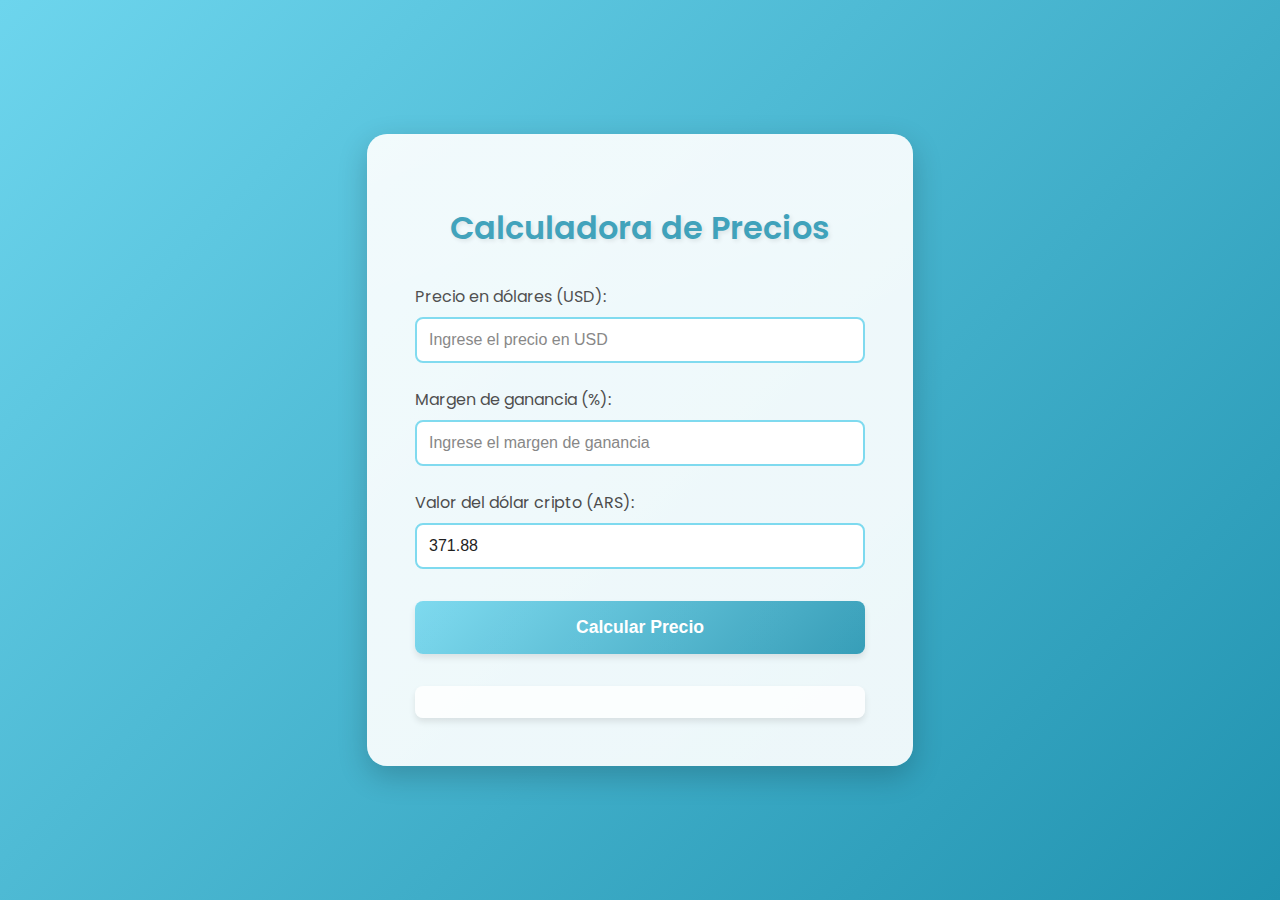
==== NmSZoD889ecTTWTqN.html @ a8c88202 "f" ====
<html><head><base href="https://websimulatorcontent.com"><meta charset="UTF-8"><meta name="viewport" content="width=device-width, initial-scale=1.0"><title>Calculadora de Precios - Dólares a Pesos Argentinos</title><style>
    @import url('https://fonts.googleapis.com/css2?family=Poppins:wght@300;400;600&display=swap');

    body {
        font-family: 'Poppins', sans-serif;
        background: linear-gradient(135deg, #6dd5ed, #2193b0);
        display: flex;
        justify-content: center;
        align-items: center;
        height: 100vh;
        margin: 0;
        overflow: hidden;
    }

    .container {
        background-color: rgba(255, 255, 255, 0.9);
        padding: 3rem;
        border-radius: 20px;
        box-shadow: 0 10px 30px rgba(0, 0, 0, 0.2);
        max-width: 450px;
        width: 100%;
        position: relative;
        overflow: hidden;
    }

    .container::before {
        content: '';
        position: absolute;
        top: -50%;
        left: -50%;
        width: 200%;
        height: 200%;
        background: linear-gradient(
            to bottom right,
            rgba(255, 255, 255, 0.2),
            rgba(255, 255, 255, 0.05)
        );
        transform: rotate(30deg);
        pointer-events: none;
    }

    h1 {
        color: #2193b0;
        text-align: center;
        font-weight: 600;
        margin-bottom: 2rem;
        text-shadow: 2px 2px 4px rgba(0, 0, 0, 0.1);
    }

    label {
        display: block;
        margin-top: 1.5rem;
        color: #333;
        font-weight: 400;
    }

    input {
        width: 100%;
        padding: 0.75rem;
        margin-top: 0.5rem;
        border: 2px solid #6dd5ed;
        border-radius: 8px;
        font-size: 1rem;
        transition: all 0.3s ease;
    }

    input:focus {
        outline: none;
        border-color: #2193b0;
        box-shadow: 0 0 10px rgba(33, 147, 176, 0.3);
    }

    button {
        background: linear-gradient(135deg, #6dd5ed, #2193b0);
        color: white;
        border: none;
        padding: 1rem;
        margin-top: 2rem;
        border-radius: 8px;
        cursor: pointer;
        width: 100%;
        font-size: 1.1rem;
        font-weight: 600;
        transition: all 0.3s ease;
        box-shadow: 0 4px 6px rgba(0, 0, 0, 0.1);
    }

    button:hover {
        transform: translateY(-3px);
        box-shadow: 0 6px 8px rgba(0, 0, 0, 0.15);
    }

    #resultado {
        margin-top: 2rem;
        font-weight: 600;
        text-align: center;
        font-size: 1.4em;
        color: #2193b0;
        padding: 1rem;
        background-color: rgba(255, 255, 255, 0.8);
        border-radius: 8px;
        box-shadow: 0 4px 6px rgba(0, 0, 0, 0.1);
        transition: all 0.3s ease;
    }

    @keyframes float {
        0% { transform: translateY(0px); }
        50% { transform: translateY(-10px); }
        100% { transform: translateY(0px); }
    }

    .container {
        animation: float 6s ease-in-out infinite;
    }
</style></head><body>
<div class="container">
    <h1>Calculadora de Precios</h1>
    <label for="precioDolares">Precio en dólares (USD):</label>
    <input type="number" id="precioDolares" min="0" step="0.01" placeholder="Ingrese el precio en USD">
    
    <label for="margenGanancia">Margen de ganancia (%):</label>
    <input type="number" id="margenGanancia" min="0" max="100" step="0.1" placeholder="Ingrese el margen de ganancia">
    
    <label for="valorDolarCripto">Valor del dólar cripto (ARS):</label>
    <input type="number" id="valorDolarCripto" min="0" step="0.01" placeholder="Valor actual del dólar cripto">
    
    <button onclick="calcularPrecio()">Calcular Precio</button>
    
    <div id="resultado"></div>
</div>

<script>
function calcularPrecio() {
    const precioDolares = parseFloat(document.getElementById('precioDolares').value);
    const margenGanancia = parseFloat(document.getElementById('margenGanancia').value);
    const valorDolarCripto = parseFloat(document.getElementById('valorDolarCripto').value);
    
    if (isNaN(precioDolares) || isNaN(margenGanancia) || isNaN(valorDolarCripto)) {
        document.getElementById('resultado').innerHTML = 'Por favor, ingrese todos los valores.';
        return;
    }
    
    const precioCostoARS = precioDolares * valorDolarCripto;
    const gananciaARS = precioCostoARS * (margenGanancia / 100);
    const precioVentaARS = precioCostoARS + gananciaARS;
    
    const resultado = document.getElementById('resultado');
    resultado.innerHTML = `
        Precio de venta: ${precioVentaARS.toFixed(2)} ARS
    `;
    resultado.style.opacity = '0';
    setTimeout(() => {
        resultado.style.opacity = '1';
    }, 50);
}

function actualizarDolarCripto() {
    const valorFicticio = Math.random() * (400 - 350) + 350;
    document.getElementById('valorDolarCripto').value = valorFicticio.toFixed(2);
}

setInterval(actualizarDolarCripto, 5 * 60 * 1000);
actualizarDolarCripto();

document.querySelectorAll('input').forEach(input => {
    input.addEventListener('focus', function() {
        this.style.transform = 'scale(1.05)';
    });
    input.addEventListener('blur', function() {
        this.style.transform = 'scale(1)';
    });
});
</script>
</body></html>
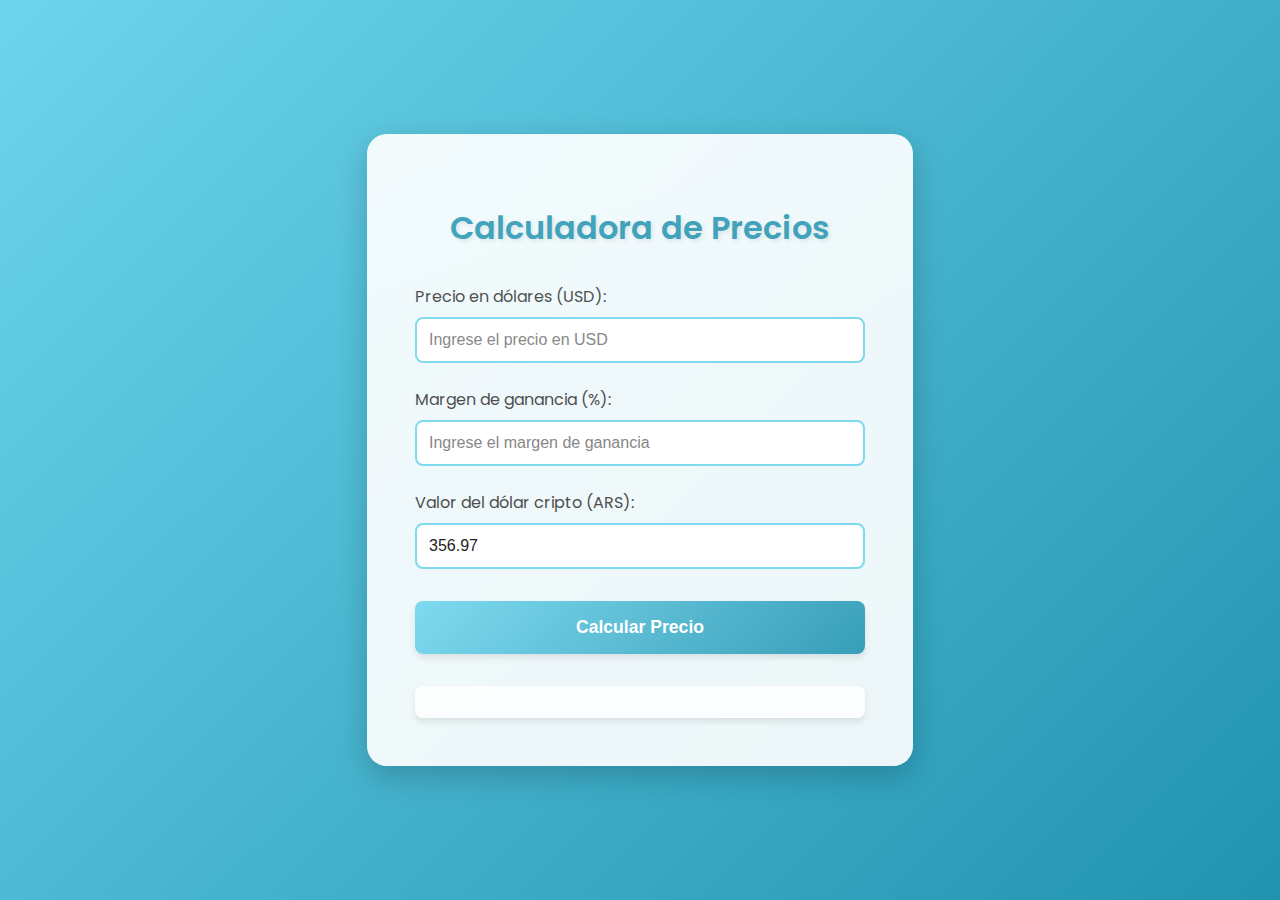
==== commit 7e1e0b9f: "d" ====
--- a/NmSZoD889ecTTWTqN.html
+++ b/NmSZoD889ecTTWTqN.html
@@ -1,174 +1,192 @@
-<html><head><base href="https://websimulatorcontent.com"><meta charset="UTF-8"><meta name="viewport" content="width=device-width, initial-scale=1.0"><title>Calculadora de Precios - Dólares a Pesos Argentinos</title><style>
-    @import url('https://fonts.googleapis.com/css2?family=Poppins:wght@300;400;600&display=swap');
+<html>
 
-    body {
-        font-family: 'Poppins', sans-serif;
-        background: linear-gradient(135deg, #6dd5ed, #2193b0);
-        display: flex;
-        justify-content: center;
-        align-items: center;
-        height: 100vh;
-        margin: 0;
-        overflow: hidden;
-    }
+<head>
+    <meta charset="UTF-8">
+    <meta name="viewport" content="width=device-width, initial-scale=1.0">
+    <title>Calculadora de Precios - Dólares a Pesos Argentinos</title>
+    <style>
+        @import url('https://fonts.googleapis.com/css2?family=Poppins:wght@300;400;600&display=swap');
 
-    .container {
-        background-color: rgba(255, 255, 255, 0.9);
-        padding: 3rem;
-        border-radius: 20px;
-        box-shadow: 0 10px 30px rgba(0, 0, 0, 0.2);
-        max-width: 450px;
-        width: 100%;
-        position: relative;
-        overflow: hidden;
-    }
+        body {
+            font-family: 'Poppins', sans-serif;
+            background: linear-gradient(135deg, #6dd5ed, #2193b0);
+            display: flex;
+            justify-content: center;
+            align-items: center;
+            height: 100vh;
+            margin: 0;
+            overflow: hidden;
+        }
 
-    .container::before {
-        content: '';
-        position: absolute;
-        top: -50%;
-        left: -50%;
-        width: 200%;
-        height: 200%;
-        background: linear-gradient(
-            to bottom right,
-            rgba(255, 255, 255, 0.2),
-            rgba(255, 255, 255, 0.05)
-        );
-        transform: rotate(30deg);
-        pointer-events: none;
-    }
+        .container {
+            background-color: rgba(255, 255, 255, 0.9);
+            padding: 3rem;
+            border-radius: 20px;
+            box-shadow: 0 10px 30px rgba(0, 0, 0, 0.2);
+            max-width: 450px;
+            width: 100%;
+            position: relative;
+            overflow: hidden;
+        }
 
-    h1 {
-        color: #2193b0;
-        text-align: center;
-        font-weight: 600;
-        margin-bottom: 2rem;
-        text-shadow: 2px 2px 4px rgba(0, 0, 0, 0.1);
-    }
+        .container::before {
+            content: '';
+            position: absolute;
+            top: -50%;
+            left: -50%;
+            width: 200%;
+            height: 200%;
+            background: linear-gradient(to bottom right,
+                    rgba(255, 255, 255, 0.2),
+                    rgba(255, 255, 255, 0.05));
+            transform: rotate(30deg);
+            pointer-events: none;
+        }
 
-    label {
-        display: block;
-        margin-top: 1.5rem;
-        color: #333;
-        font-weight: 400;
-    }
+        h1 {
+            color: #2193b0;
+            text-align: center;
+            font-weight: 600;
+            margin-bottom: 2rem;
+            text-shadow: 2px 2px 4px rgba(0, 0, 0, 0.1);
+        }
 
-    input {
-        width: 100%;
-        padding: 0.75rem;
-        margin-top: 0.5rem;
-        border: 2px solid #6dd5ed;
-        border-radius: 8px;
-        font-size: 1rem;
-        transition: all 0.3s ease;
-    }
+        label {
+            display: block;
+            margin-top: 1.5rem;
+            color: #333;
+            font-weight: 400;
+        }
 
-    input:focus {
-        outline: none;
-        border-color: #2193b0;
-        box-shadow: 0 0 10px rgba(33, 147, 176, 0.3);
-    }
+        input {
+            width: 100%;
+            padding: 0.75rem;
+            margin-top: 0.5rem;
+            border: 2px solid #6dd5ed;
+            border-radius: 8px;
+            font-size: 1rem;
+            transition: all 0.3s ease;
+        }
 
-    button {
-        background: linear-gradient(135deg, #6dd5ed, #2193b0);
-        color: white;
-        border: none;
-        padding: 1rem;
-        margin-top: 2rem;
-        border-radius: 8px;
-        cursor: pointer;
-        width: 100%;
-        font-size: 1.1rem;
-        font-weight: 600;
-        transition: all 0.3s ease;
-        box-shadow: 0 4px 6px rgba(0, 0, 0, 0.1);
-    }
+        input:focus {
+            outline: none;
+            border-color: #2193b0;
+            box-shadow: 0 0 10px rgba(33, 147, 176, 0.3);
+        }
 
-    button:hover {
-        transform: translateY(-3px);
-        box-shadow: 0 6px 8px rgba(0, 0, 0, 0.15);
-    }
+        button {
+            background: linear-gradient(135deg, #6dd5ed, #2193b0);
+            color: white;
+            border: none;
+            padding: 1rem;
+            margin-top: 2rem;
+            border-radius: 8px;
+            cursor: pointer;
+            width: 100%;
+            font-size: 1.1rem;
+            font-weight: 600;
+            transition: all 0.3s ease;
+            box-shadow: 0 4px 6px rgba(0, 0, 0, 0.1);
+        }
 
-    #resultado {
-        margin-top: 2rem;
-        font-weight: 600;
-        text-align: center;
-        font-size: 1.4em;
-        color: #2193b0;
-        padding: 1rem;
-        background-color: rgba(255, 255, 255, 0.8);
-        border-radius: 8px;
-        box-shadow: 0 4px 6px rgba(0, 0, 0, 0.1);
-        transition: all 0.3s ease;
-    }
+        button:hover {
+            transform: translateY(-3px);
+            box-shadow: 0 6px 8px rgba(0, 0, 0, 0.15);
+        }
 
-    @keyframes float {
-        0% { transform: translateY(0px); }
-        50% { transform: translateY(-10px); }
-        100% { transform: translateY(0px); }
-    }
+        #resultado {
+            margin-top: 2rem;
+            font-weight: 600;
+            text-align: center;
+            font-size: 1.4em;
+            color: #2193b0;
+            padding: 1rem;
+            background-color: rgba(255, 255, 255, 0.8);
+            border-radius: 8px;
+            box-shadow: 0 4px 6px rgba(0, 0, 0, 0.1);
+            transition: all 0.3s ease;
+        }
 
-    .container {
-        animation: float 6s ease-in-out infinite;
-    }
-</style></head><body>
-<div class="container">
-    <h1>Calculadora de Precios</h1>
-    <label for="precioDolares">Precio en dólares (USD):</label>
-    <input type="number" id="precioDolares" min="0" step="0.01" placeholder="Ingrese el precio en USD">
-    
-    <label for="margenGanancia">Margen de ganancia (%):</label>
-    <input type="number" id="margenGanancia" min="0" max="100" step="0.1" placeholder="Ingrese el margen de ganancia">
-    
-    <label for="valorDolarCripto">Valor del dólar cripto (ARS):</label>
-    <input type="number" id="valorDolarCripto" min="0" step="0.01" placeholder="Valor actual del dólar cripto">
-    
-    <button onclick="calcularPrecio()">Calcular Precio</button>
-    
-    <div id="resultado"></div>
-</div>
+        @keyframes float {
+            0% {
+                transform: translateY(0px);
+            }
 
-<script>
-function calcularPrecio() {
-    const precioDolares = parseFloat(document.getElementById('precioDolares').value);
-    const margenGanancia = parseFloat(document.getElementById('margenGanancia').value);
-    const valorDolarCripto = parseFloat(document.getElementById('valorDolarCripto').value);
-    
-    if (isNaN(precioDolares) || isNaN(margenGanancia) || isNaN(valorDolarCripto)) {
-        document.getElementById('resultado').innerHTML = 'Por favor, ingrese todos los valores.';
-        return;
-    }
-    
-    const precioCostoARS = precioDolares * valorDolarCripto;
-    const gananciaARS = precioCostoARS * (margenGanancia / 100);
-    const precioVentaARS = precioCostoARS + gananciaARS;
-    
-    const resultado = document.getElementById('resultado');
-    resultado.innerHTML = `
+            50% {
+                transform: translateY(-10px);
+            }
+
+            100% {
+                transform: translateY(0px);
+            }
+        }
+
+        .container {
+            animation: float 6s ease-in-out infinite;
+        }
+    </style>
+</head>
+
+<body>
+    <div class="container">
+        <h1>Calculadora de Precios</h1>
+        <label for="precioDolares">Precio en dólares (USD):</label>
+        <input type="number" id="precioDolares" min="0" step="0.01" placeholder="Ingrese el precio en USD">
+
+        <label for="margenGanancia">Margen de ganancia (%):</label>
+        <input type="number" id="margenGanancia" min="0" max="100" step="0.1"
+            placeholder="Ingrese el margen de ganancia">
+
+        <label for="valorDolarCripto">Valor del dólar cripto (ARS):</label>
+        <input type="number" id="valorDolarCripto" min="0" step="0.01" placeholder="Valor actual del dólar cripto">
+
+        <button onclick="calcularPrecio()">Calcular Precio</button>
+
+        <div id="resultado"></div>
+    </div>
+
+    <script>
+        function calcularPrecio() {
+            const precioDolares = parseFloat(document.getElementById('precioDolares').value);
+            const margenGanancia = parseFloat(document.getElementById('margenGanancia').value);
+            const valorDolarCripto = parseFloat(document.getElementById('valorDolarCripto').value);
+
+            if (isNaN(precioDolares) || isNaN(margenGanancia) || isNaN(valorDolarCripto)) {
+                document.getElementById('resultado').innerHTML = 'Por favor, ingrese todos los valores.';
+                return;
+            }
+
+            const precioCostoARS = precioDolares * valorDolarCripto;
+            const gananciaARS = precioCostoARS * (margenGanancia / 100);
+            const precioVentaARS = precioCostoARS + gananciaARS;
+
+            const resultado = document.getElementById('resultado');
+            resultado.innerHTML = `
         Precio de venta: ${precioVentaARS.toFixed(2)} ARS
     `;
-    resultado.style.opacity = '0';
-    setTimeout(() => {
-        resultado.style.opacity = '1';
-    }, 50);
-}
+            resultado.style.opacity = '0';
+            setTimeout(() => {
+                resultado.style.opacity = '1';
+            }, 50);
+        }
 
-function actualizarDolarCripto() {
-    const valorFicticio = Math.random() * (400 - 350) + 350;
-    document.getElementById('valorDolarCripto').value = valorFicticio.toFixed(2);
-}
+        function actualizarDolarCripto() {
+            const valorFicticio = Math.random() * (400 - 350) + 350;
+            document.getElementById('valorDolarCripto').value = valorFicticio.toFixed(2);
+        }
 
-setInterval(actualizarDolarCripto, 5 * 60 * 1000);
-actualizarDolarCripto();
+        setInterval(actualizarDolarCripto, 5 * 60 * 1000);
+        actualizarDolarCripto();
 
-document.querySelectorAll('input').forEach(input => {
-    input.addEventListener('focus', function() {
-        this.style.transform = 'scale(1.05)';
-    });
-    input.addEventListener('blur', function() {
-        this.style.transform = 'scale(1)';
-    });
-});
-</script>
-</body></html>+        document.querySelectorAll('input').forEach(input => {
+            input.addEventListener('focus', function () {
+                this.style.transform = 'scale(1.05)';
+            });
+            input.addEventListener('blur', function () {
+                this.style.transform = 'scale(1)';
+            });
+        });
+    </script>
+</body>
+
+</html>